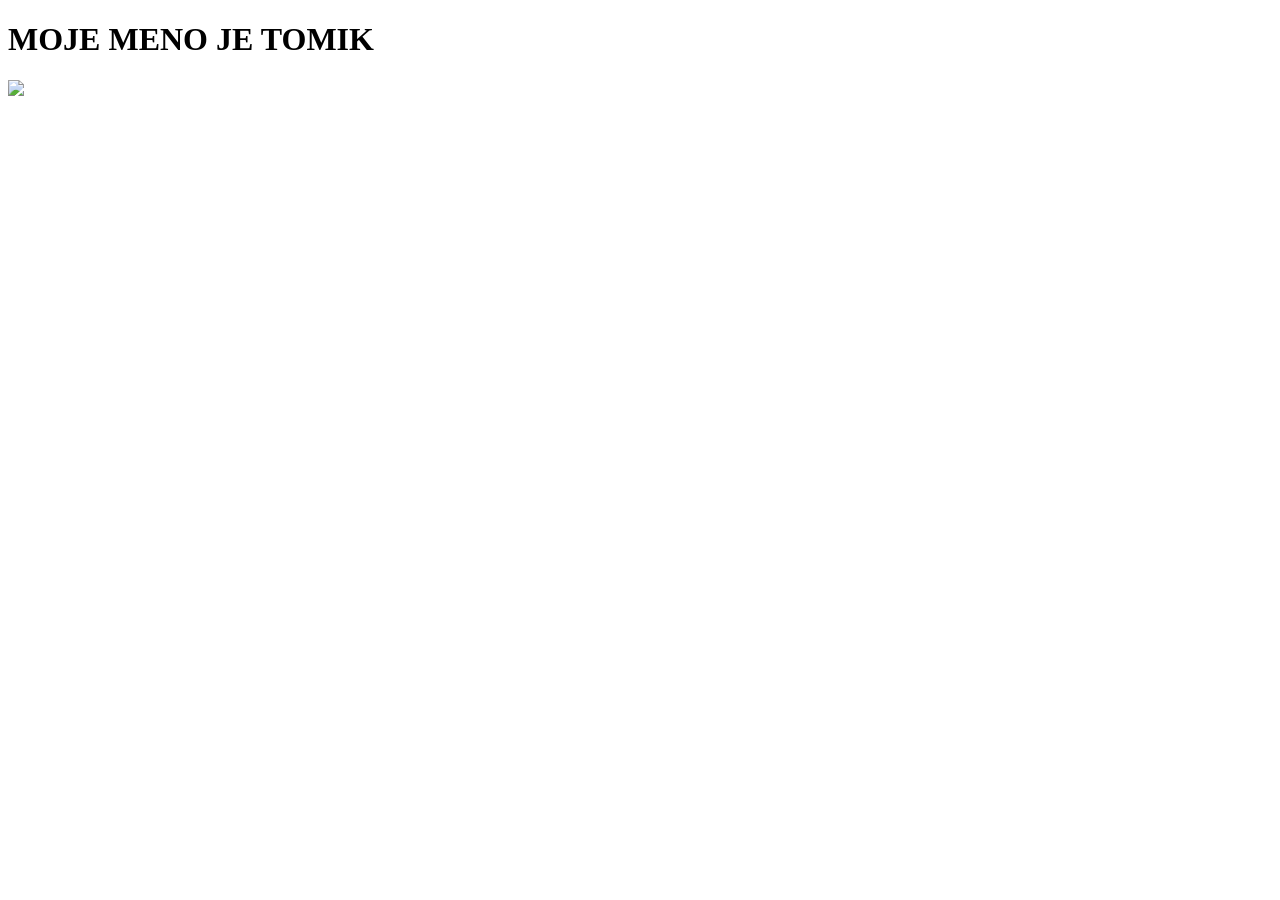
==== docs/index.html @ 99d4847f "02" ====
<!DOCTYPE html>
<html lang="en">
<head>
    <meta charset="UTF-8">
    <meta name="viewport" content="width=device-width, initial-scale=1.0">
    <title>Document</title>
</head>
<body>
    <h1>MOJE MENO JE TOMIK</h1>
    <img src="C:\Users\HP\OneDrive\Desktop\maysky-kalendar.webp"
</body>
</html>
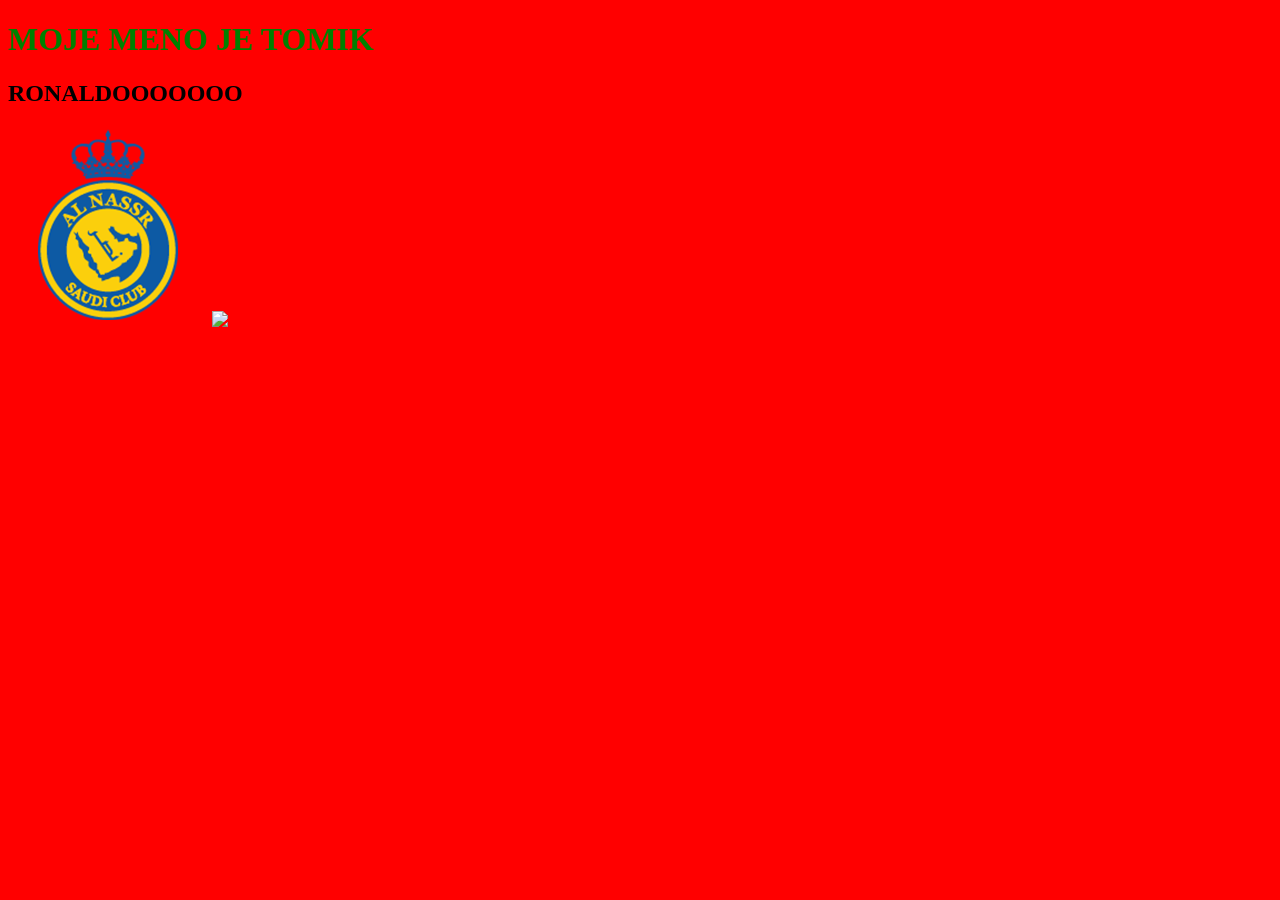
==== commit 278eff7b: "obrazky 03" ====
--- a/docs/index.html
+++ b/docs/index.html
@@ -5,8 +5,11 @@
     <meta name="viewport" content="width=device-width, initial-scale=1.0">
     <title>Document</title>
 </head>
-<body>
-    <h1>MOJE MENO JE TOMIK</h1>
-    <img src="C:\Users\HP\OneDrive\Desktop\maysky-kalendar.webp"
+<body style="background-color:red;">
+
+    <h1 style="color: green;">MOJE MENO JE TOMIK</h1>
+    <h2>RONALDOOOOOOO</h2>
+    <img src="Al_Nassr_BC.png" alt="ZNAK Al Nassr">
+    <img src="https://cdn.dailysports.net/sport-news/dailysports/news/20230523/3b4ec4a813f161970da6d2ec867655076618dbf2eac594790058e69627049c64.jpg"  height="500" weight="1000">
 </body>
 </html>
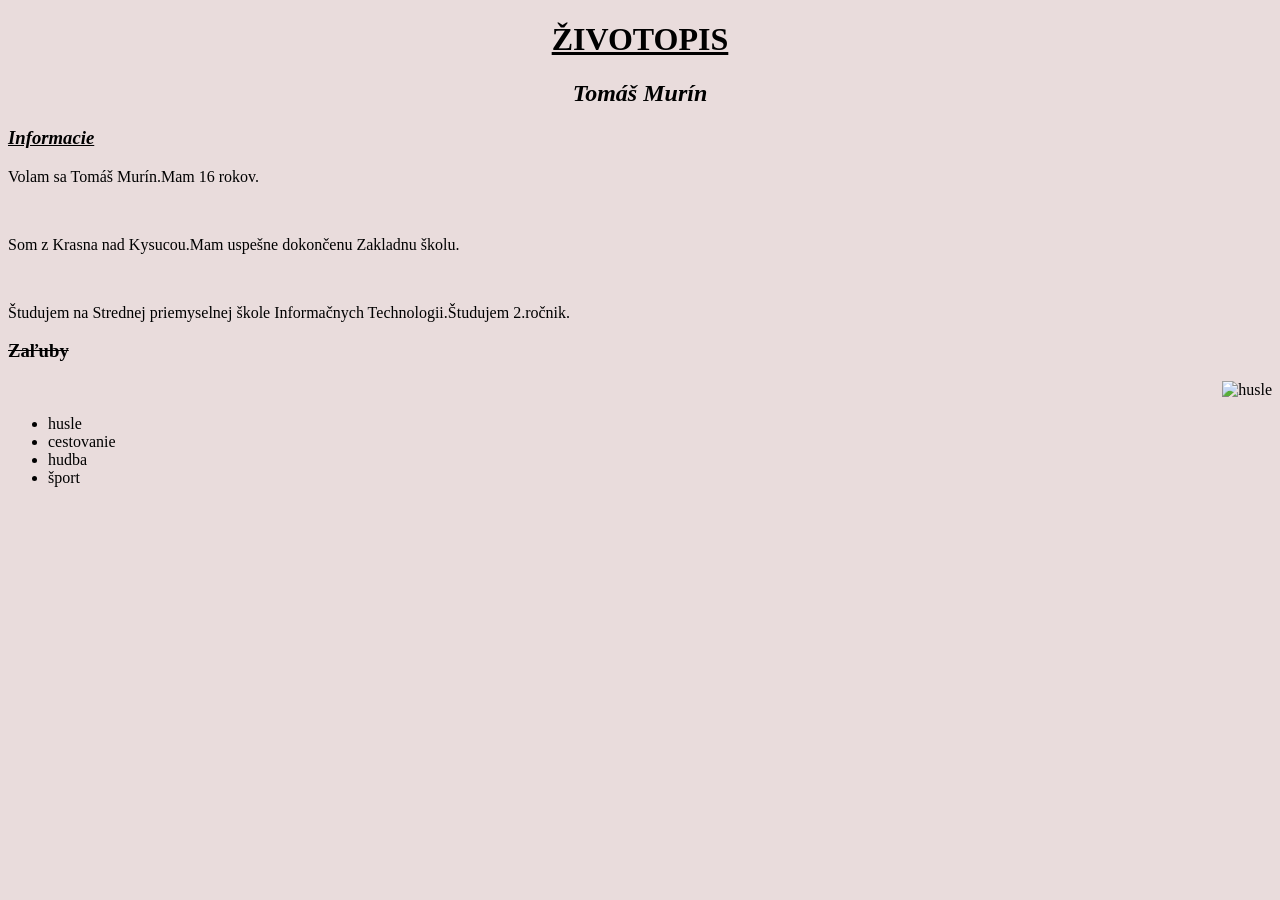
==== commit b30a0320: "zivotopis 05" ====
--- a/docs/index.html
+++ b/docs/index.html
@@ -5,11 +5,32 @@
     <meta name="viewport" content="width=device-width, initial-scale=1.0">
     <title>Document</title>
 </head>
-<body style="background-color:red;">
+<body style="background-color:rgb(233, 220, 220);">
+<div align="center"><h1><u>ŽIVOTOPIS</u></h1></div>
+<div align="center"><h2><i>Tomáš Murín</i></h2></div>
+<div align="left"><h3><u><i>Informacie</i></u></h3></div>
+<p>Volam sa Tomáš Murín.Mam 16 rokov.</p><br><p>Som z Krasna nad Kysucou.Mam uspešne dokončenu Zakladnu školu.</p><br><p>Študujem na Strednej priemyselnej škole Informačnych Technologii.Študujem 2.ročnik.</p>
+<div align="left"><h3><strike>Zaľuby</strike></h3></div>
+<div align="right"><img src="husle.jpg" alt="husle" height="50" weight="150"> </div>
+<div align="left"> <! – Lists – >
 
-    <h1 style="color: green;">MOJE MENO JE TOMIK</h1>
-    <h2>RONALDOOOOOOO</h2>
-    <img src="Al_Nassr_BC.png" alt="ZNAK Al Nassr">
-    <img src="https://cdn.dailysports.net/sport-news/dailysports/news/20230523/3b4ec4a813f161970da6d2ec867655076618dbf2eac594790058e69627049c64.jpg"  height="500" weight="1000">
+<ul>
+
+ <li>husle</li>
+
+ <li>cestovanie</li>
+
+ <li>hudba</li>
+
+ <li>šport</li>
+
+</ul> </div>
+
+
+
+
+
+
+    
 </body>
 </html>
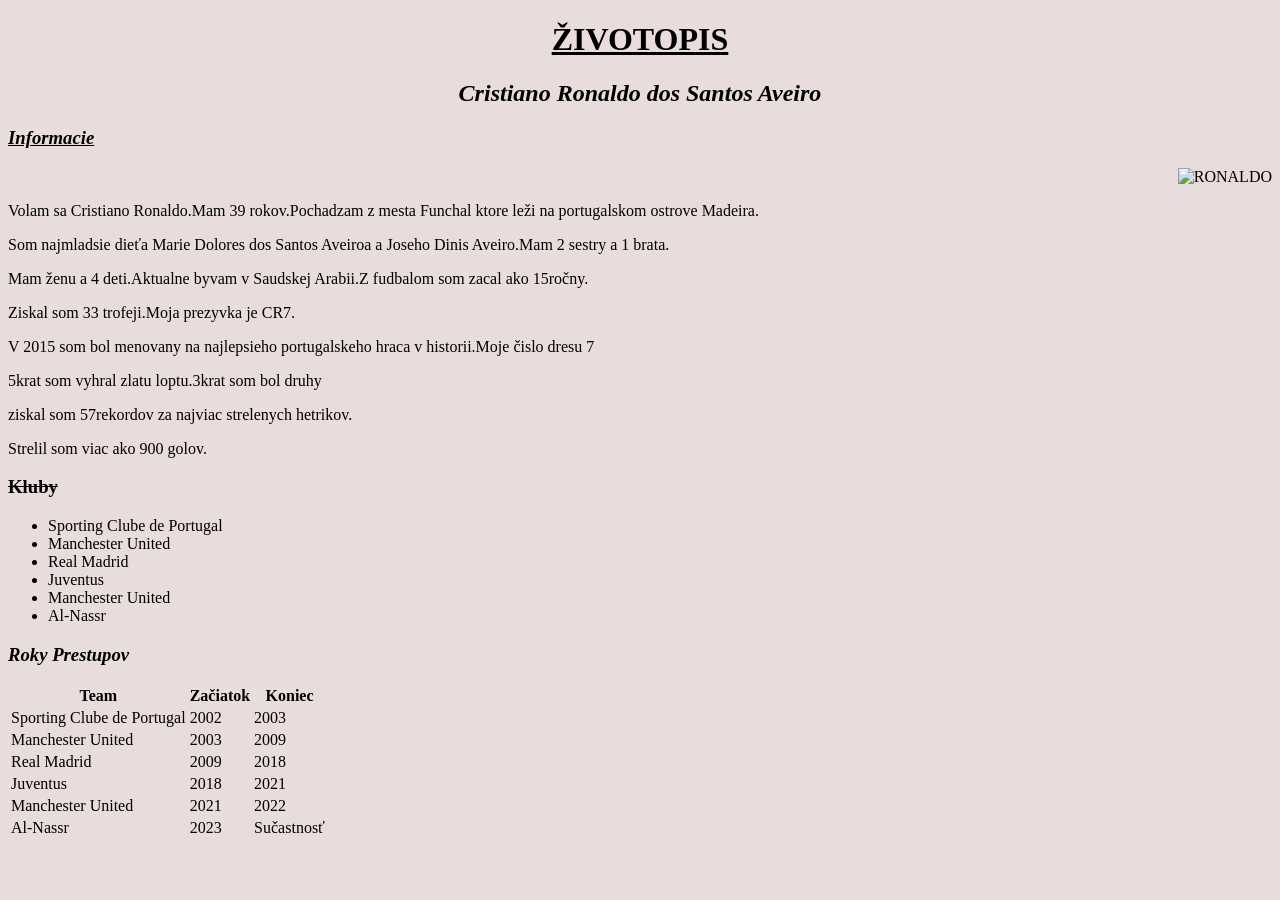
==== commit 8b1c0a86: "06CR7" ====
--- a/docs/index.html
+++ b/docs/index.html
@@ -7,24 +7,75 @@
 </head>
 <body style="background-color:rgb(233, 220, 220);">
 <div align="center"><h1><u>ŽIVOTOPIS</u></h1></div>
-<div align="center"><h2><i>Tomáš Murín</i></h2></div>
+<div align="center"><h2><i>Cristiano Ronaldo dos Santos Aveiro</i></h2></div>
 <div align="left"><h3><u><i>Informacie</i></u></h3></div>
-<p>Volam sa Tomáš Murín.Mam 16 rokov.</p><br><p>Som z Krasna nad Kysucou.Mam uspešne dokončenu Zakladnu školu.</p><br><p>Študujem na Strednej priemyselnej škole Informačnych Technologii.Študujem 2.ročnik.</p>
-<div align="left"><h3><strike>Zaľuby</strike></h3></div>
-<div align="right"><img src="husle.jpg" alt="husle" height="50" weight="150"> </div>
+<div align="right"><img src="ronaldo.jpg" alt="RONALDO" height="50" weight="150"> </div>
+<p>Volam sa Cristiano Ronaldo.Mam 39 rokov.Pochadzam z mesta Funchal ktore leži na portugalskom ostrove Madeira.</p>
+<p>Som najmladsie dieťa Marie Dolores dos Santos Aveiroa a Joseho Dinis Aveiro.Mam 2 sestry a 1 brata.</p>
+<p>Mam ženu a 4 deti.Aktualne byvam v Saudskej Arabii.Z fudbalom som zacal ako 15ročny.</p>
+<p>Ziskal som 33 trofeji.Moja prezyvka je CR7.</p>
+<p>V 2015 som bol menovany na najlepsieho portugalskeho hraca v historii.Moje čislo dresu 7 </p>
+<p>5krat som vyhral zlatu loptu.3krat som bol druhy</p>
+<p>ziskal som 57rekordov za najviac strelenych hetrikov.</p> 
+<p>Strelil som viac ako 900 golov.</p>
+<div align="left"><h3><strike>Kluby</strike></h3></div>
 <div align="left"> <! – Lists – >
 
 <ul>
 
- <li>husle</li>
+ <li>Sporting Clube de Portugal</li>
 
- <li>cestovanie</li>
+ <li>Manchester United</li>
 
- <li>hudba</li>
+ <li>Real Madrid</li>
 
- <li>šport</li>
+ <li>Juventus</li>
 
-</ul> </div>
+ <li>Manchester United</li>
+
+ <li>Al-Nassr</li>
+
+</ul></div>
+<div align="left"><h3><i>Roky Prestupov</i></h3></div>
+<table>
+    <tr>
+    <th>Team</th>
+    <th>Začiatok</th>
+    <th>Koniec</th>
+    </tr>
+    <tr>
+    <td>Sporting Clube de Portugal</td>
+    <td>2002</td>
+    <td>2003</td>
+    </tr>
+    <tr>
+    <td>Manchester United</td>
+    <td>2003</td>
+    <td>2009</td>
+    </tr>
+    <tr>
+     <td>Real Madrid</td>
+     <td>2009</td>
+     <td>2018</td>
+    </tr>
+    <tr>
+     <td>Juventus</td>
+     <td>2018</td>
+     <td>2021</td>
+    </tr>
+     <tr>   
+      <td>Manchester United</td> 
+      <td>2021</td>
+      <td>2022</td> 
+      <tr>
+       <td>Al-Nassr</td>
+        <td>2023</td>
+        <td>Sučastnosť</td>
+      </tr>
+    
+
+    </tr>
+    </table>
 
 
 
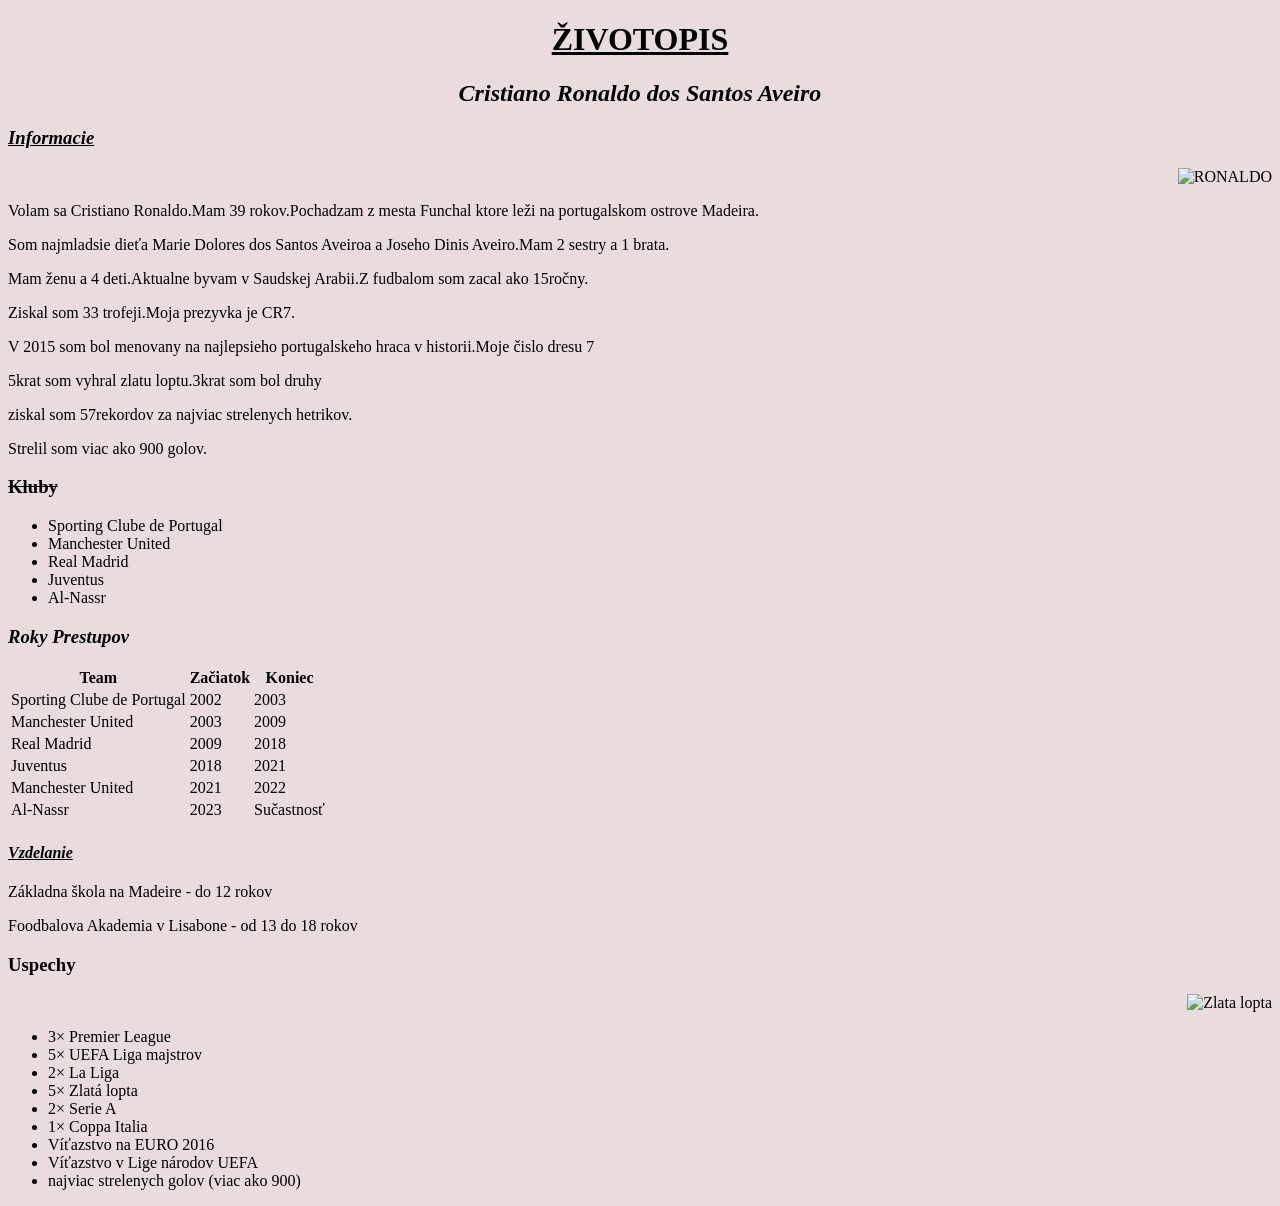
==== commit 67c5f4e2: "08 cr" ====
--- a/docs/index.html
+++ b/docs/index.html
@@ -31,9 +31,7 @@
 
  <li>Juventus</li>
 
- <li>Manchester United</li>
-
- <li>Al-Nassr</li>
+  <li>Al-Nassr</li>
 
 </ul></div>
 <div align="left"><h3><i>Roky Prestupov</i></h3></div>
@@ -72,12 +70,35 @@
         <td>2023</td>
         <td>Sučastnosť</td>
       </tr>
-    
-
     </tr>
     </table>
+    <div align="left"><h4><u><b><i>Vzdelanie</i></b></u></h4></div>
+    <p>Základna škola na Madeire - do 12 rokov</p>
+    <p>Foodbalova Akademia v Lisabone - od 13 do 18 rokov</p>
+    <div align="left"><h3><b>Uspechy</b></h3></div>
+    <div align="right"><img src="LOPTA.jpg" alt="Zlata lopta"></div>
+    <div align="left"> <! – Lists – >
+    <ul>
 
+        <li>3× Premier League</li>
 
+        <li>5× UEFA Liga majstrov</li>
+
+        <li>2× La Liga</li>
+
+        <li>5× Zlatá lopta</li>
+
+        <li>2× Serie A</li>
+
+        <li>1× Coppa Italia </li>
+
+        <li>Víťazstvo na EURO 2016</li>
+
+        <li>Víťazstvo v Lige národov UEFA</li>
+
+        <li>najviac strelenych golov (viac ako 900)</li>
+        
+    </ul>
 
 
 
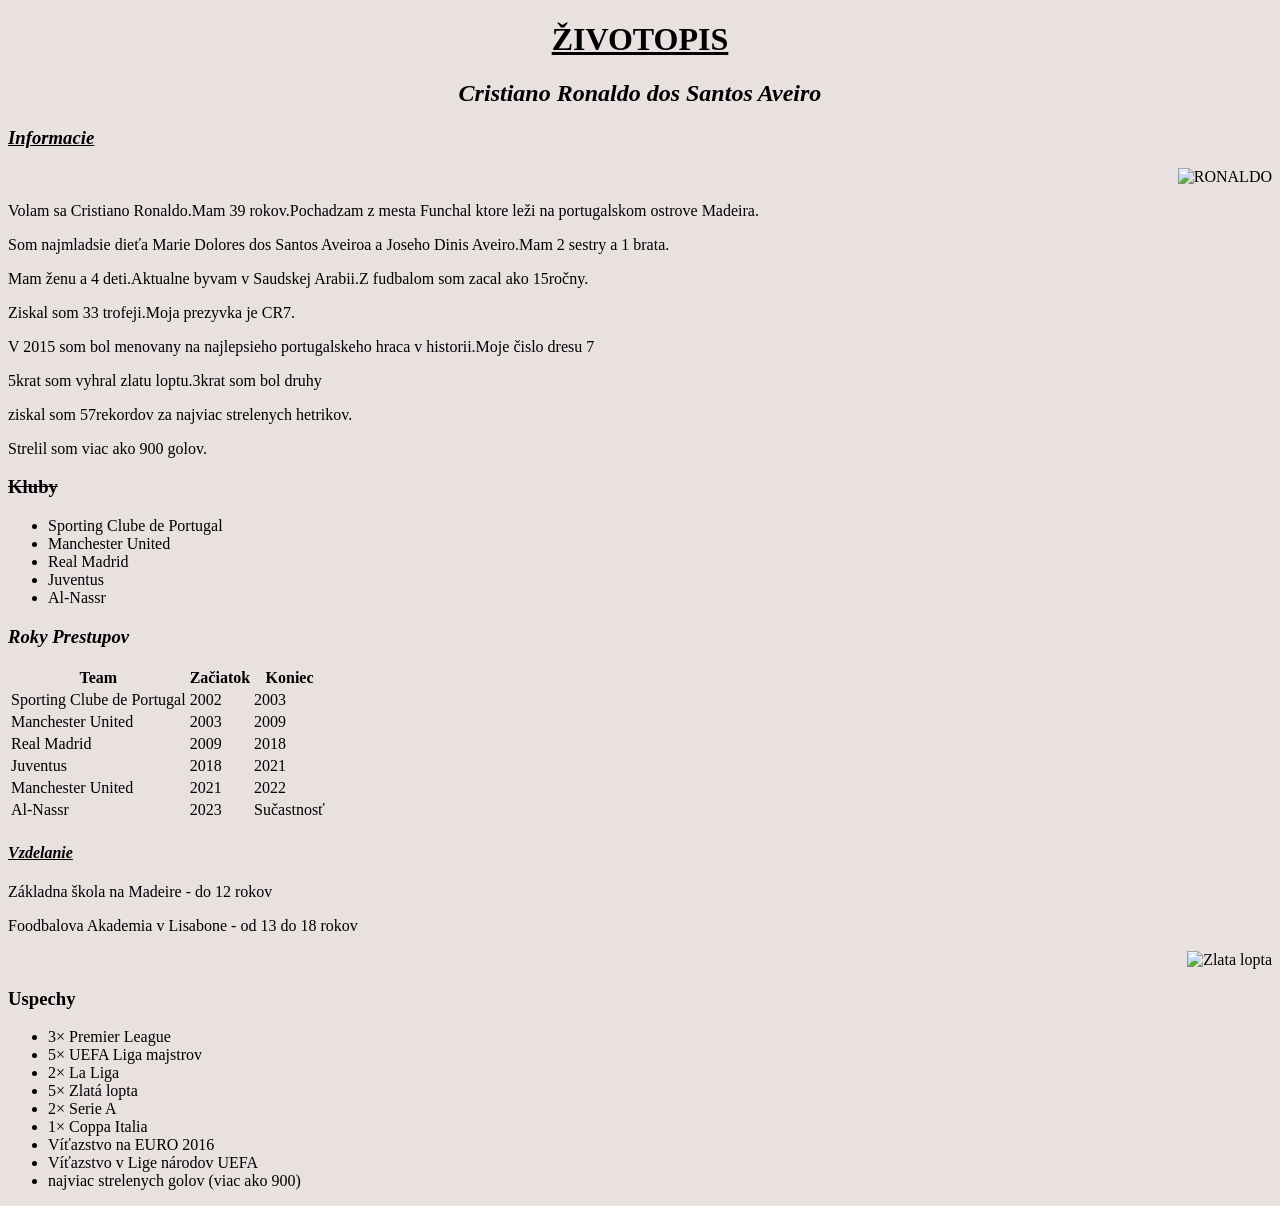
==== commit 2e9520c0: "09 + komentare" ====
--- a/docs/index.html
+++ b/docs/index.html
@@ -5,11 +5,11 @@
     <meta name="viewport" content="width=device-width, initial-scale=1.0">
     <title>Document</title>
 </head>
-<body style="background-color:rgb(233, 220, 220);">
-<div align="center"><h1><u>ŽIVOTOPIS</u></h1></div>
+<body style="background-color:rgb(233, 224, 224);">
+<div align="center"><h1><u>ŽIVOTOPIS</u></h1></div> <!-- Nadpis zarovnany do stredu tagom <div align="center"> a tag <u> znamena podčiarknutie -->
 <div align="center"><h2><i>Cristiano Ronaldo dos Santos Aveiro</i></h2></div>
-<div align="left"><h3><u><i>Informacie</i></u></h3></div>
-<div align="right"><img src="ronaldo.jpg" alt="RONALDO" height="50" weight="150"> </div>
+<div align="left"><h3><u><i>Informacie</i></u></h3></div> <!-- tag <i> znamena šikme pismo-->
+<div align="right"><img src="ronaldo.jpg" alt="RONALDO" height="50" weight="150"> </div> <!-- tu je obrazok Ronalda-->
 <p>Volam sa Cristiano Ronaldo.Mam 39 rokov.Pochadzam z mesta Funchal ktore leži na portugalskom ostrove Madeira.</p>
 <p>Som najmladsie dieťa Marie Dolores dos Santos Aveiroa a Joseho Dinis Aveiro.Mam 2 sestry a 1 brata.</p>
 <p>Mam ženu a 4 deti.Aktualne byvam v Saudskej Arabii.Z fudbalom som zacal ako 15ročny.</p>
@@ -18,8 +18,8 @@
 <p>5krat som vyhral zlatu loptu.3krat som bol druhy</p>
 <p>ziskal som 57rekordov za najviac strelenych hetrikov.</p> 
 <p>Strelil som viac ako 900 golov.</p>
-<div align="left"><h3><strike>Kluby</strike></h3></div>
-<div align="left"> <! – Lists – >
+<div align="left"><h3><strike>Kluby</strike></h3></div> <!-- tag <strike> znamena prečiarknut slovo-->
+<div align="left"> <! – Lists – > <!-- tu su v odražkach napisane Ronaldove kluby-->
 
 <ul>
 
@@ -34,15 +34,15 @@
   <li>Al-Nassr</li>
 
 </ul></div>
-<div align="left"><h3><i>Roky Prestupov</i></h3></div>
+<div align="left"><h3><i>Roky Prestupov</i></h3></div>  <!-- vytvorena tabulka v ktorej su zaznačene Ronaldove roky prestupov-->
 <table>
     <tr>
-    <th>Team</th>
+    <th>Team</th> <!-- Pomocou tagu <th> definujeme hlavny obsah tabuľky-->
     <th>Začiatok</th>
     <th>Koniec</th>
     </tr>
-    <tr>
-    <td>Sporting Clube de Portugal</td>
+    <tr> <!-- Pomocou tagu <tr> definujeme začiatok a koniec riadka-->
+    <td>Sporting Clube de Portugal</td> <!-- Pomocou tagu <td> definujeme začiatok a koniec bunky-->
     <td>2002</td>
     <td>2003</td>
     </tr>
@@ -75,9 +75,9 @@
     <div align="left"><h4><u><b><i>Vzdelanie</i></b></u></h4></div>
     <p>Základna škola na Madeire - do 12 rokov</p>
     <p>Foodbalova Akademia v Lisabone - od 13 do 18 rokov</p>
+    <div align="right"><img src="LOPTA.jpg" alt="Zlata lopta"></div> <!-- tu je obrazok Zlatej lopty zarovnany do prava tagom <div align="right">-->
     <div align="left"><h3><b>Uspechy</b></h3></div>
-    <div align="right"><img src="LOPTA.jpg" alt="Zlata lopta"></div>
-    <div align="left"> <! – Lists – >
+    <div align="left"> <! – Lists – >  <!-- tu su v odražkach napisane Ronaldove uspechy-->
     <ul>
 
         <li>3× Premier League</li>
@@ -99,10 +99,5 @@
         <li>najviac strelenych golov (viac ako 900)</li>
         
     </ul>
-
-
-
-
-    
-</body>
+   </body>
 </html>
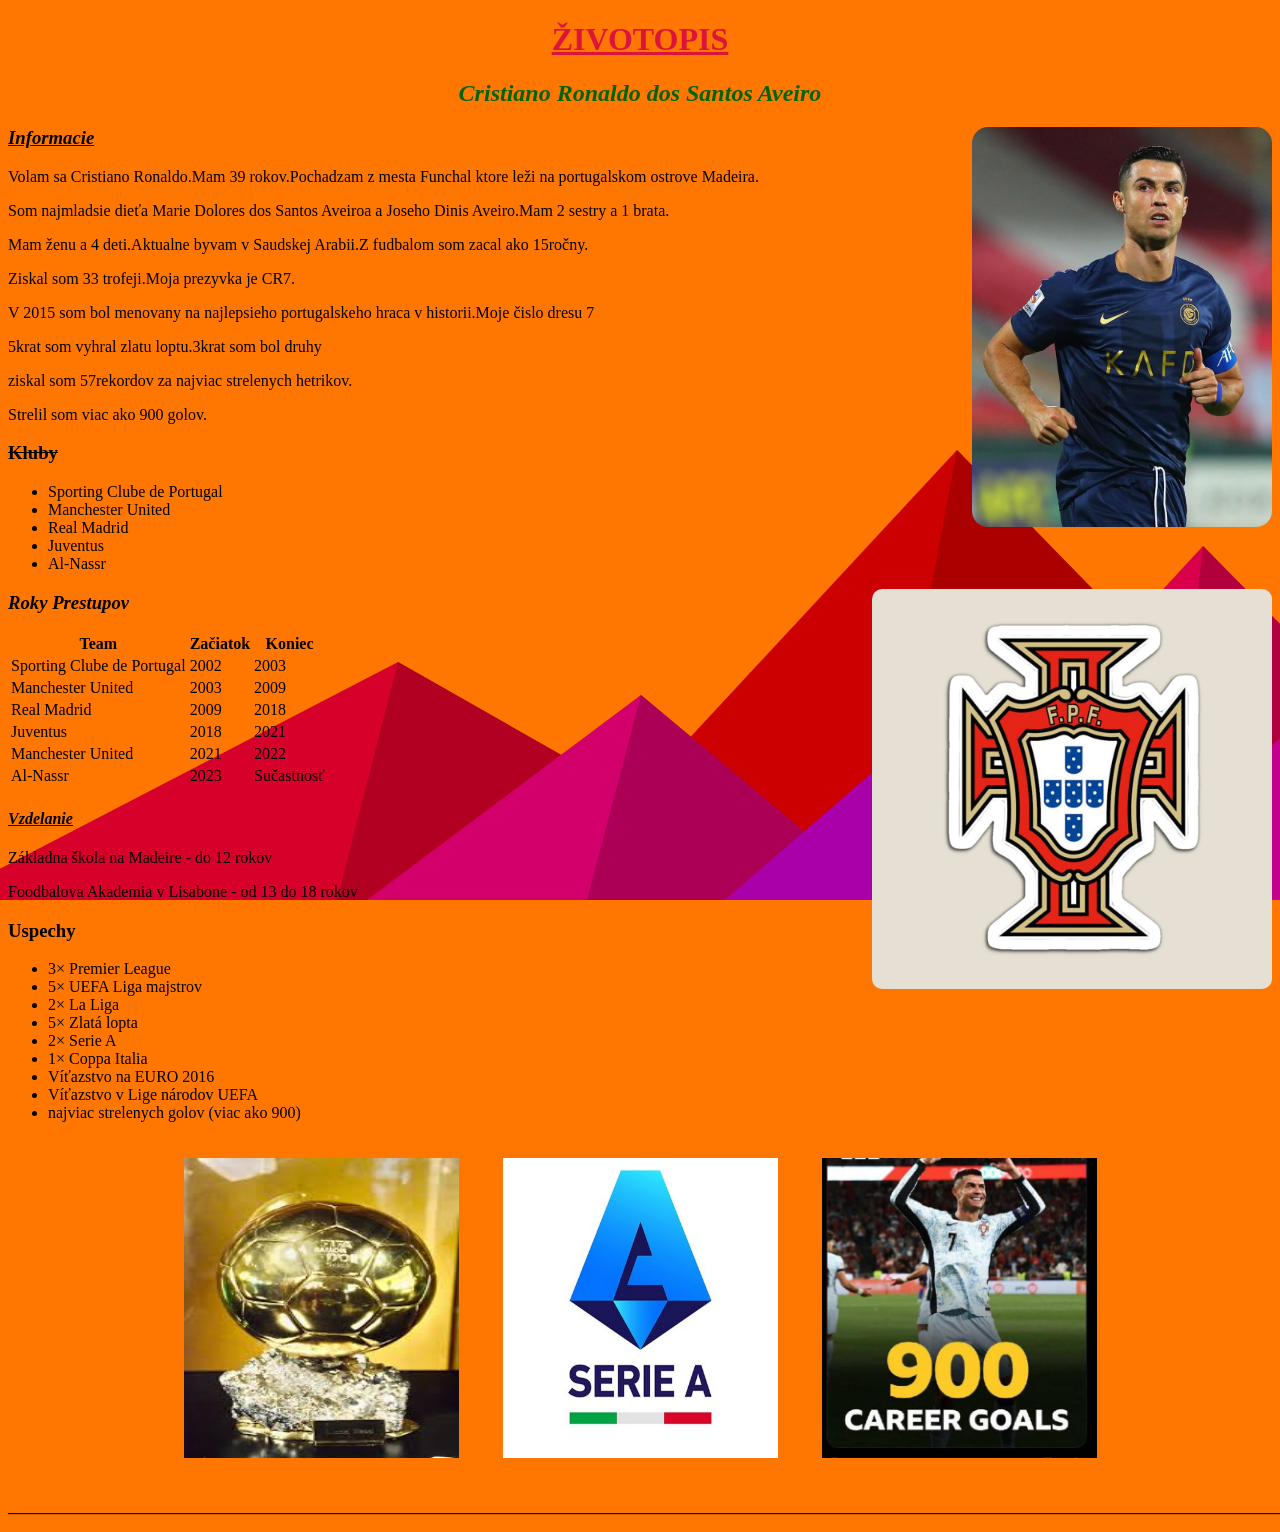
==== commit edd97b79: "Cely Životopis" ====
--- a/docs/index.html
+++ b/docs/index.html
@@ -1,16 +1,30 @@
 <!DOCTYPE html>
 <html lang="en">
 <head>
+    <link rel="stylesheet" href="style.css">
     <meta charset="UTF-8">
     <meta name="viewport" content="width=device-width, initial-scale=1.0">
     <title>Document</title>
 </head>
-<body style="background-color:rgb(233, 224, 224);">
+<style>
+    .image-container {
+        text-align: center; 
+    }
+    .image-container img {
+        display: inline-block;
+        max-width: 30%; 
+        margin: 20px; 
+    }
+</style>
+
+<body >
 <div align="center"><h1><u>ŽIVOTOPIS</u></h1></div> <!-- Nadpis zarovnany do stredu tagom <div align="center"> a tag <u> znamena podčiarknutie -->
 <div align="center"><h2><i>Cristiano Ronaldo dos Santos Aveiro</i></h2></div>
-<div align="left"><h3><u><i>Informacie</i></u></h3></div> <!-- tag <i> znamena šikme pismo-->
-<div align="right"><img src="ronaldo.jpg" alt="RONALDO" height="50" weight="150"> </div> <!-- tu je obrazok Ronalda-->
-<p>Volam sa Cristiano Ronaldo.Mam 39 rokov.Pochadzam z mesta Funchal ktore leži na portugalskom ostrove Madeira.</p>
+<div class="obr">
+    <img src="ronaldo.jpg" alt="" height="400" width="300">
+</div>
+<div align="left"><h3><u><i>Informacie</i></u></h3></div> <!-- tag <i> znamena šikme pismo--> 
+<p>Volam sa Cristiano Ronaldo.Mam 39 rokov.Pochadzam z mesta Funchal ktore leži na portugalskom ostrove Madeira.</p> 
 <p>Som najmladsie dieťa Marie Dolores dos Santos Aveiroa a Joseho Dinis Aveiro.Mam 2 sestry a 1 brata.</p>
 <p>Mam ženu a 4 deti.Aktualne byvam v Saudskej Arabii.Z fudbalom som zacal ako 15ročny.</p>
 <p>Ziskal som 33 trofeji.Moja prezyvka je CR7.</p>
@@ -34,6 +48,9 @@
   <li>Al-Nassr</li>
 
 </ul></div>
+<div class="znak">
+<img src="portugalsky znak.jpg" alt="" height="400" width="400">
+</div>
 <div align="left"><h3><i>Roky Prestupov</i></h3></div>  <!-- vytvorena tabulka v ktorej su zaznačene Ronaldove roky prestupov-->
 <table>
     <tr>
@@ -72,10 +89,11 @@
       </tr>
     </tr>
     </table>
+    <div class="off">
     <div align="left"><h4><u><b><i>Vzdelanie</i></b></u></h4></div>
     <p>Základna škola na Madeire - do 12 rokov</p>
     <p>Foodbalova Akademia v Lisabone - od 13 do 18 rokov</p>
-    <div align="right"><img src="LOPTA.jpg" alt="Zlata lopta"></div> <!-- tu je obrazok Zlatej lopty zarovnany do prava tagom <div align="right">-->
+    </div>
     <div align="left"><h3><b>Uspechy</b></h3></div>
     <div align="left"> <! – Lists – >  <!-- tu su v odražkach napisane Ronaldove uspechy-->
     <ul>
@@ -99,5 +117,13 @@
         <li>najviac strelenych golov (viac ako 900)</li>
         
     </ul>
-   </body>
+        
+        <div class="image-container">
+         <img src="LOPTA.jpg" height="300" width="275" alt="Zlata lopta"> 
+         <img src="seria a.jpg" height="300" width="275" alt="logo Serie A">
+         <img src="900.jpg" height="300" width="275" alt="900 golov">
+        </div>
+    
+        <p><b>_______________________________________________________________________________________________________________________________________________________________________________________</b></p>
+ </body>
 </html>
--- a/docs/style.css
+++ b/docs/style.css
@@ -0,0 +1,37 @@
+body {
+background-color: #ff7700;
+background-image: url("data:image/svg+xml,%3Csvg xmlns='http://www.w3.org/2000/svg' viewBox='0 0 1600 900'%3E%3Cpolygon fill='%23cc0000' points='957 450 539 900 1396 900'/%3E%3Cpolygon fill='%23aa0000' points='957 450 872.9 900 1396 900'/%3E%3Cpolygon fill='%23d6002b' points='-60 900 398 662 816 900'/%3E%3Cpolygon fill='%23b10022' points='337 900 398 662 816 900'/%3E%3Cpolygon fill='%23d9004b' points='1203 546 1552 900 876 900'/%3E%3Cpolygon fill='%23b2003d' points='1203 546 1552 900 1162 900'/%3E%3Cpolygon fill='%23d3006c' points='641 695 886 900 367 900'/%3E%3Cpolygon fill='%23ac0057' points='587 900 641 695 886 900'/%3E%3Cpolygon fill='%23c4008c' points='1710 900 1401 632 1096 900'/%3E%3Cpolygon fill='%239e0071' points='1710 900 1401 632 1365 900'/%3E%3Cpolygon fill='%23aa00aa' points='1210 900 971 687 725 900'/%3E%3Cpolygon fill='%23880088' points='943 900 1210 900 971 687'/%3E%3C/svg%3E");
+background-attachment: fixed;
+background-size: cover;
+}
+.obr img{
+float: right;
+border-radius: 16px;
+
+
+}
+.znak img{
+    float: right;
+    border-radius: 10px;
+
+}
+h1{
+color: crimson;
+}
+.off{
+text-align: left;
+}
+h2{
+color: darkgreen;
+}
+
+
+
+
+
+
+
+
+
+
+
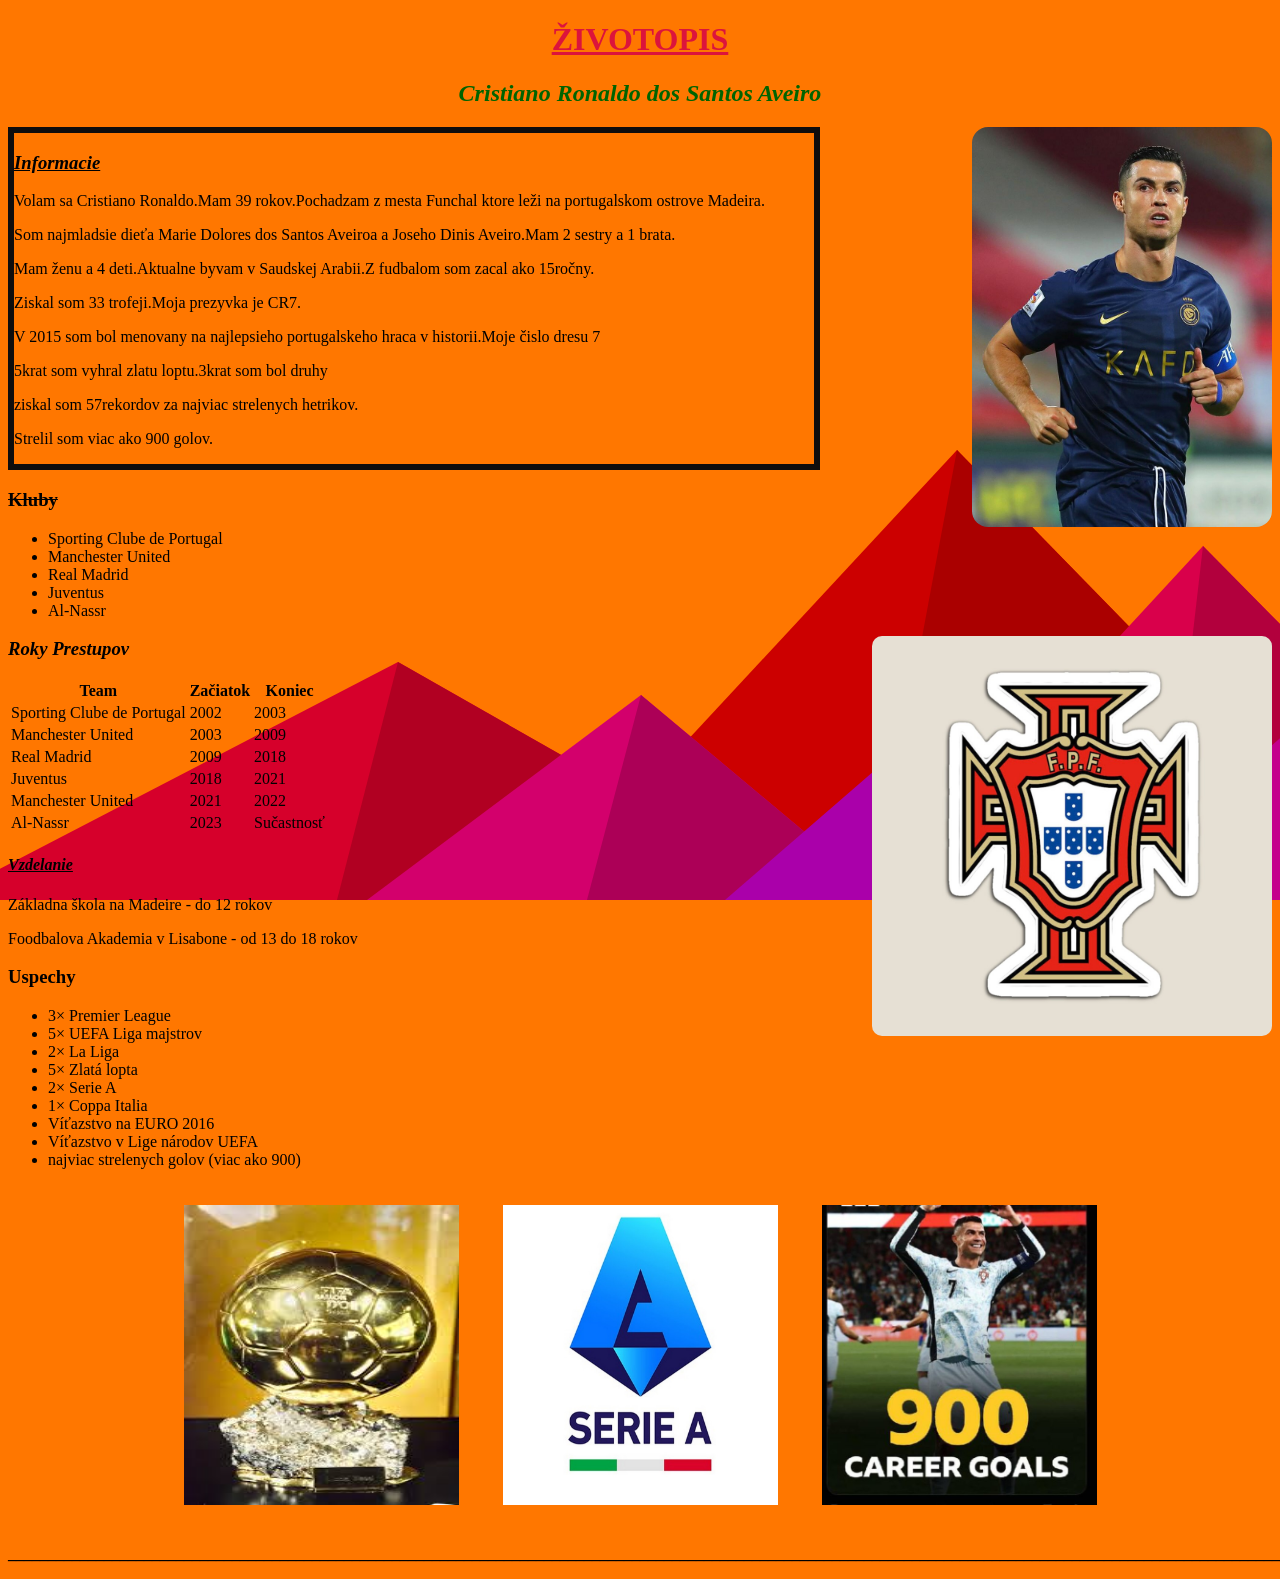
==== commit 307bf6a3: "Cristiano Ronaldo" ====
--- a/docs/index.html
+++ b/docs/index.html
@@ -23,6 +23,7 @@
 <div class="obr">
     <img src="ronaldo.jpg" alt="" height="400" width="300">
 </div>
+<div class="oramovanie">
 <div align="left"><h3><u><i>Informacie</i></u></h3></div> <!-- tag <i> znamena šikme pismo--> 
 <p>Volam sa Cristiano Ronaldo.Mam 39 rokov.Pochadzam z mesta Funchal ktore leži na portugalskom ostrove Madeira.</p> 
 <p>Som najmladsie dieťa Marie Dolores dos Santos Aveiroa a Joseho Dinis Aveiro.Mam 2 sestry a 1 brata.</p>
@@ -32,6 +33,7 @@
 <p>5krat som vyhral zlatu loptu.3krat som bol druhy</p>
 <p>ziskal som 57rekordov za najviac strelenych hetrikov.</p> 
 <p>Strelil som viac ako 900 golov.</p>
+</div>
 <div align="left"><h3><strike>Kluby</strike></h3></div> <!-- tag <strike> znamena prečiarknut slovo-->
 <div align="left"> <! – Lists – > <!-- tu su v odražkach napisane Ronaldove kluby-->
 
--- a/docs/style.css
+++ b/docs/style.css
@@ -24,6 +24,12 @@
 h2{
 color: darkgreen;
 }
+.oramovanie{
+
+    border: 6px solid #0e0d0d;
+    max-width: 800px;
+
+}
 
 
 
